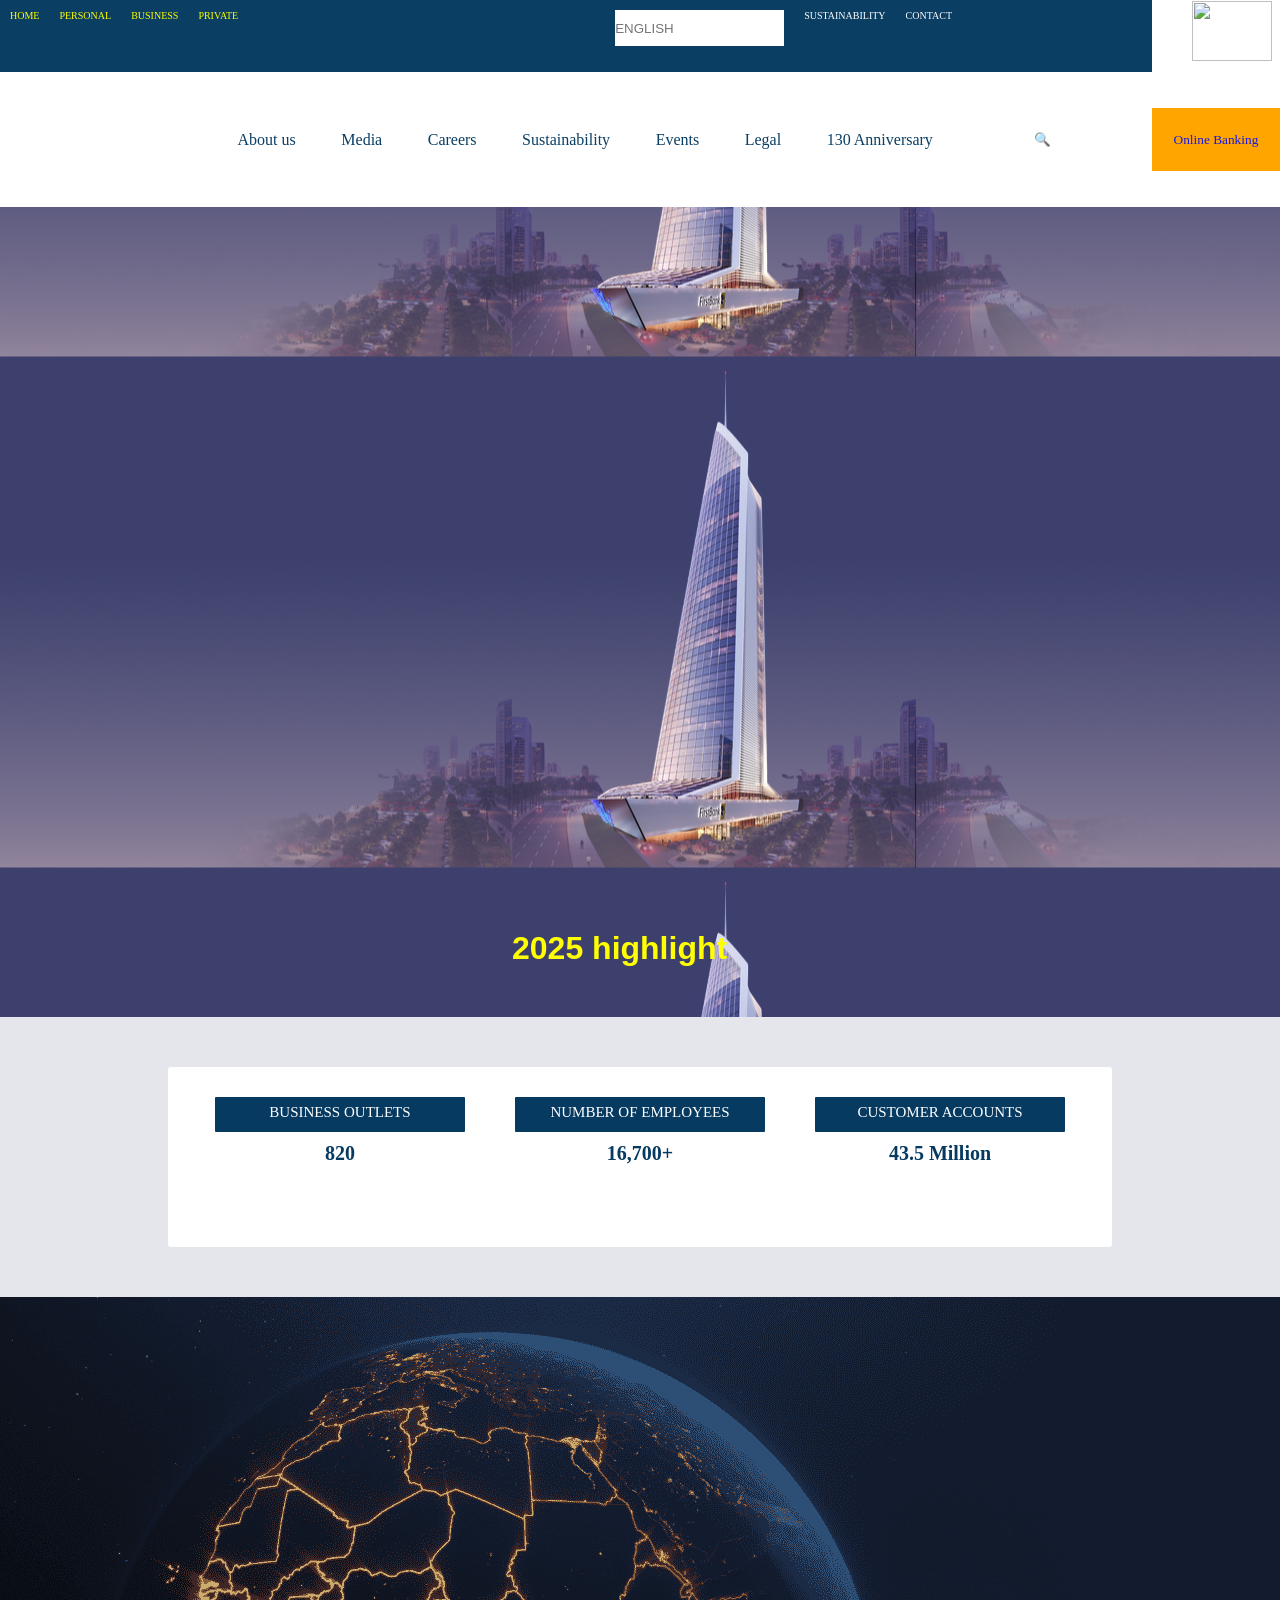
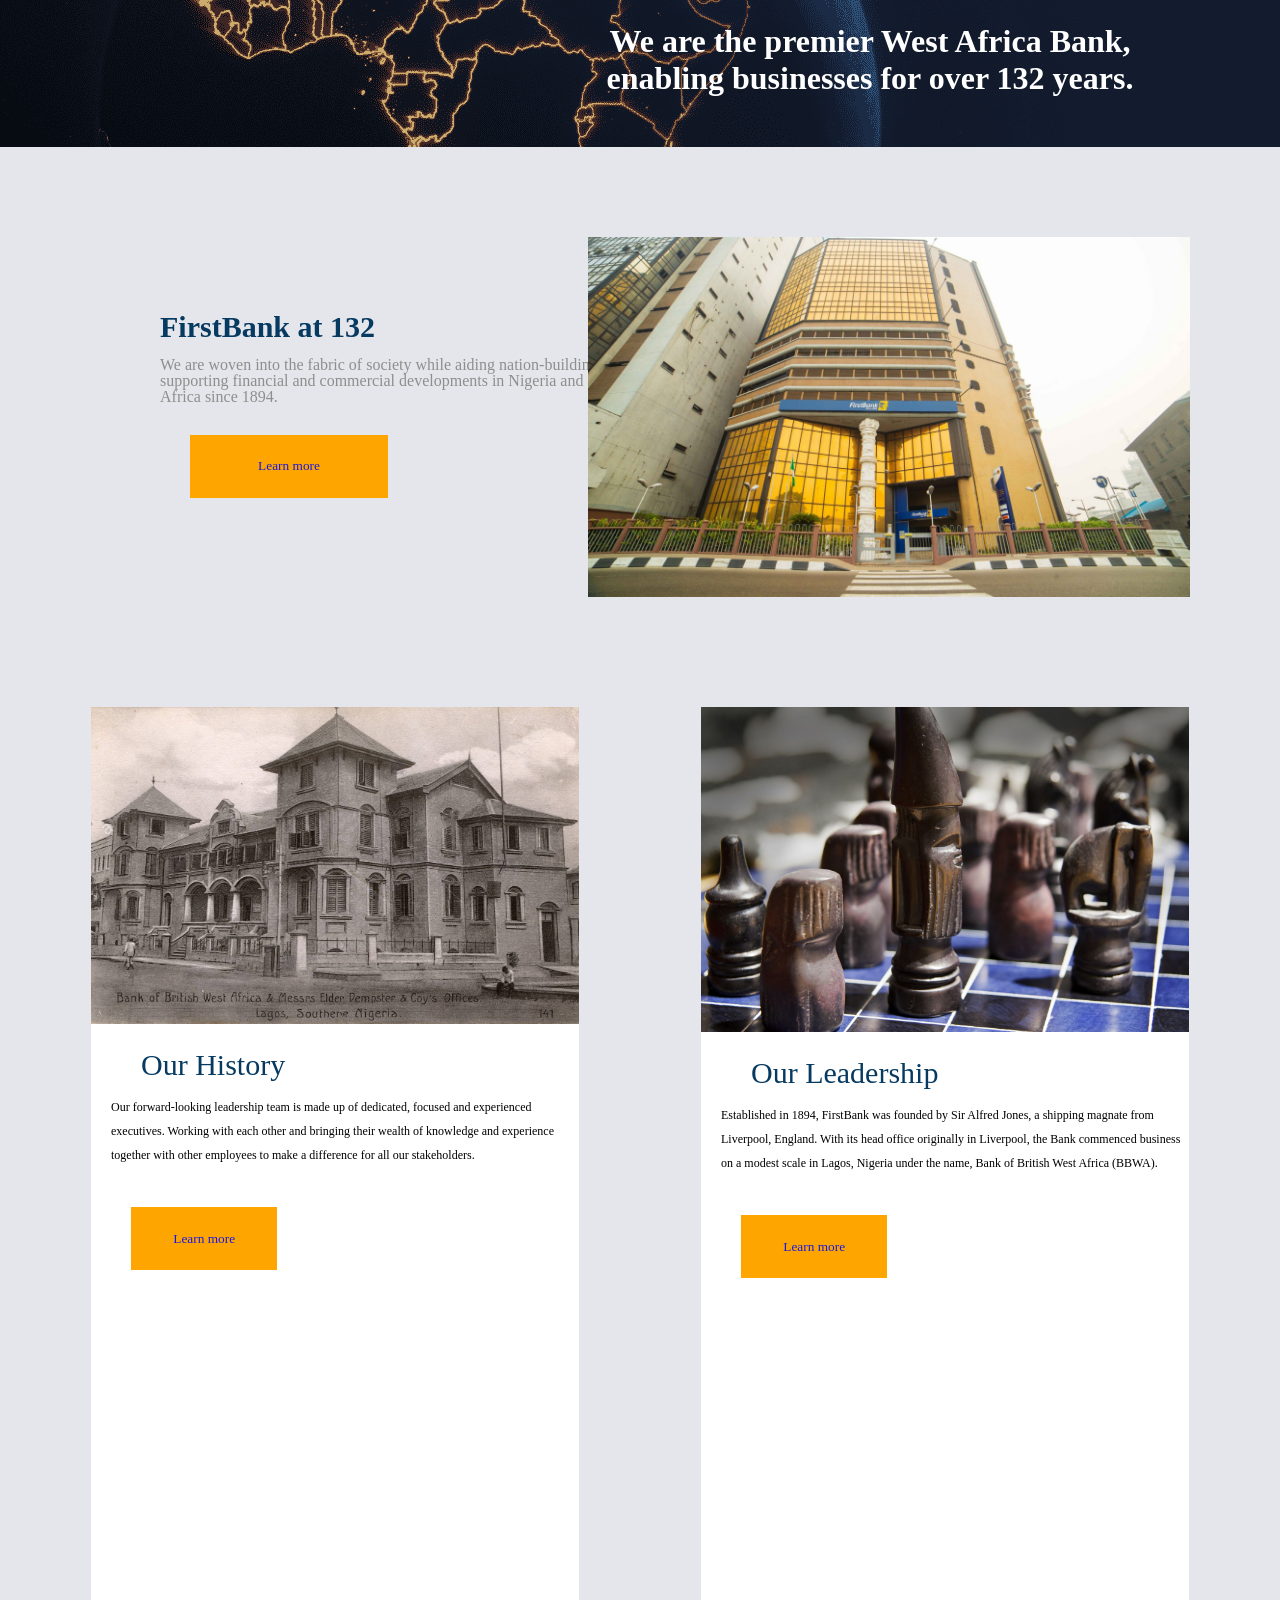
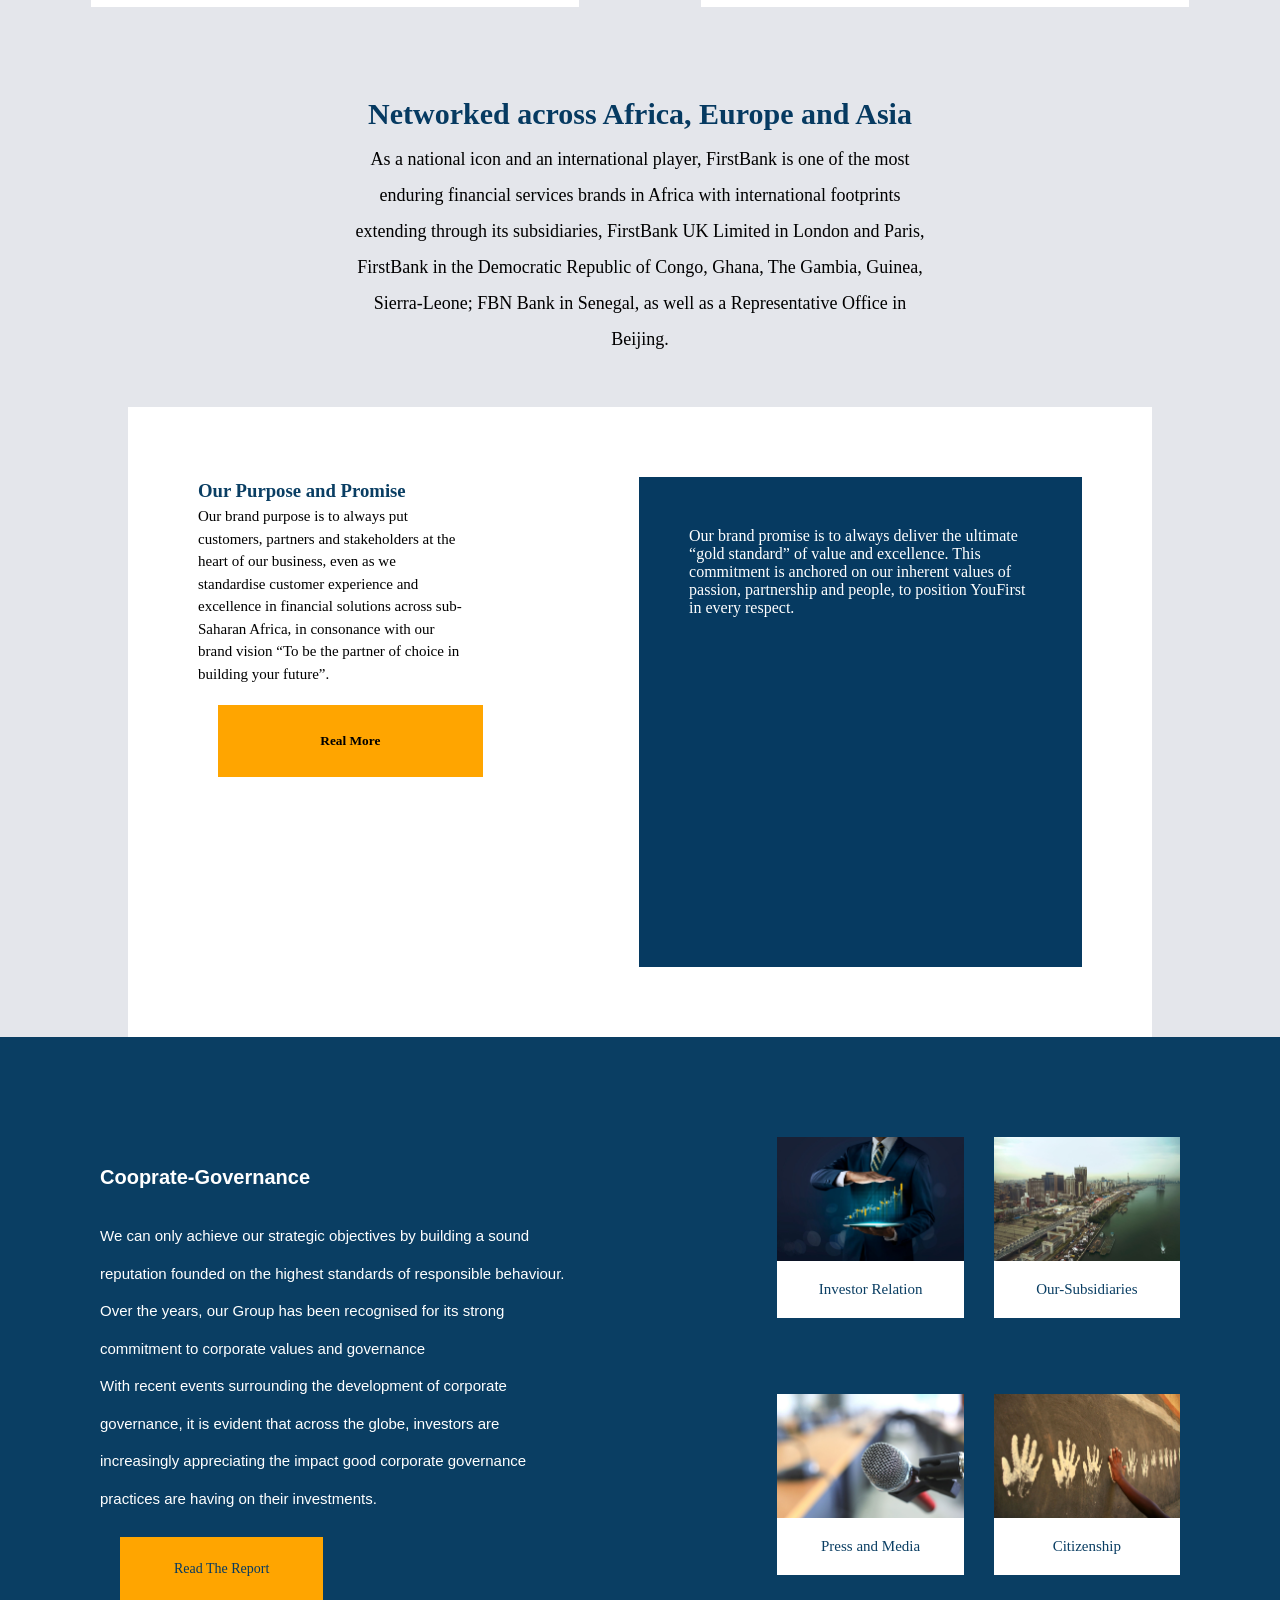
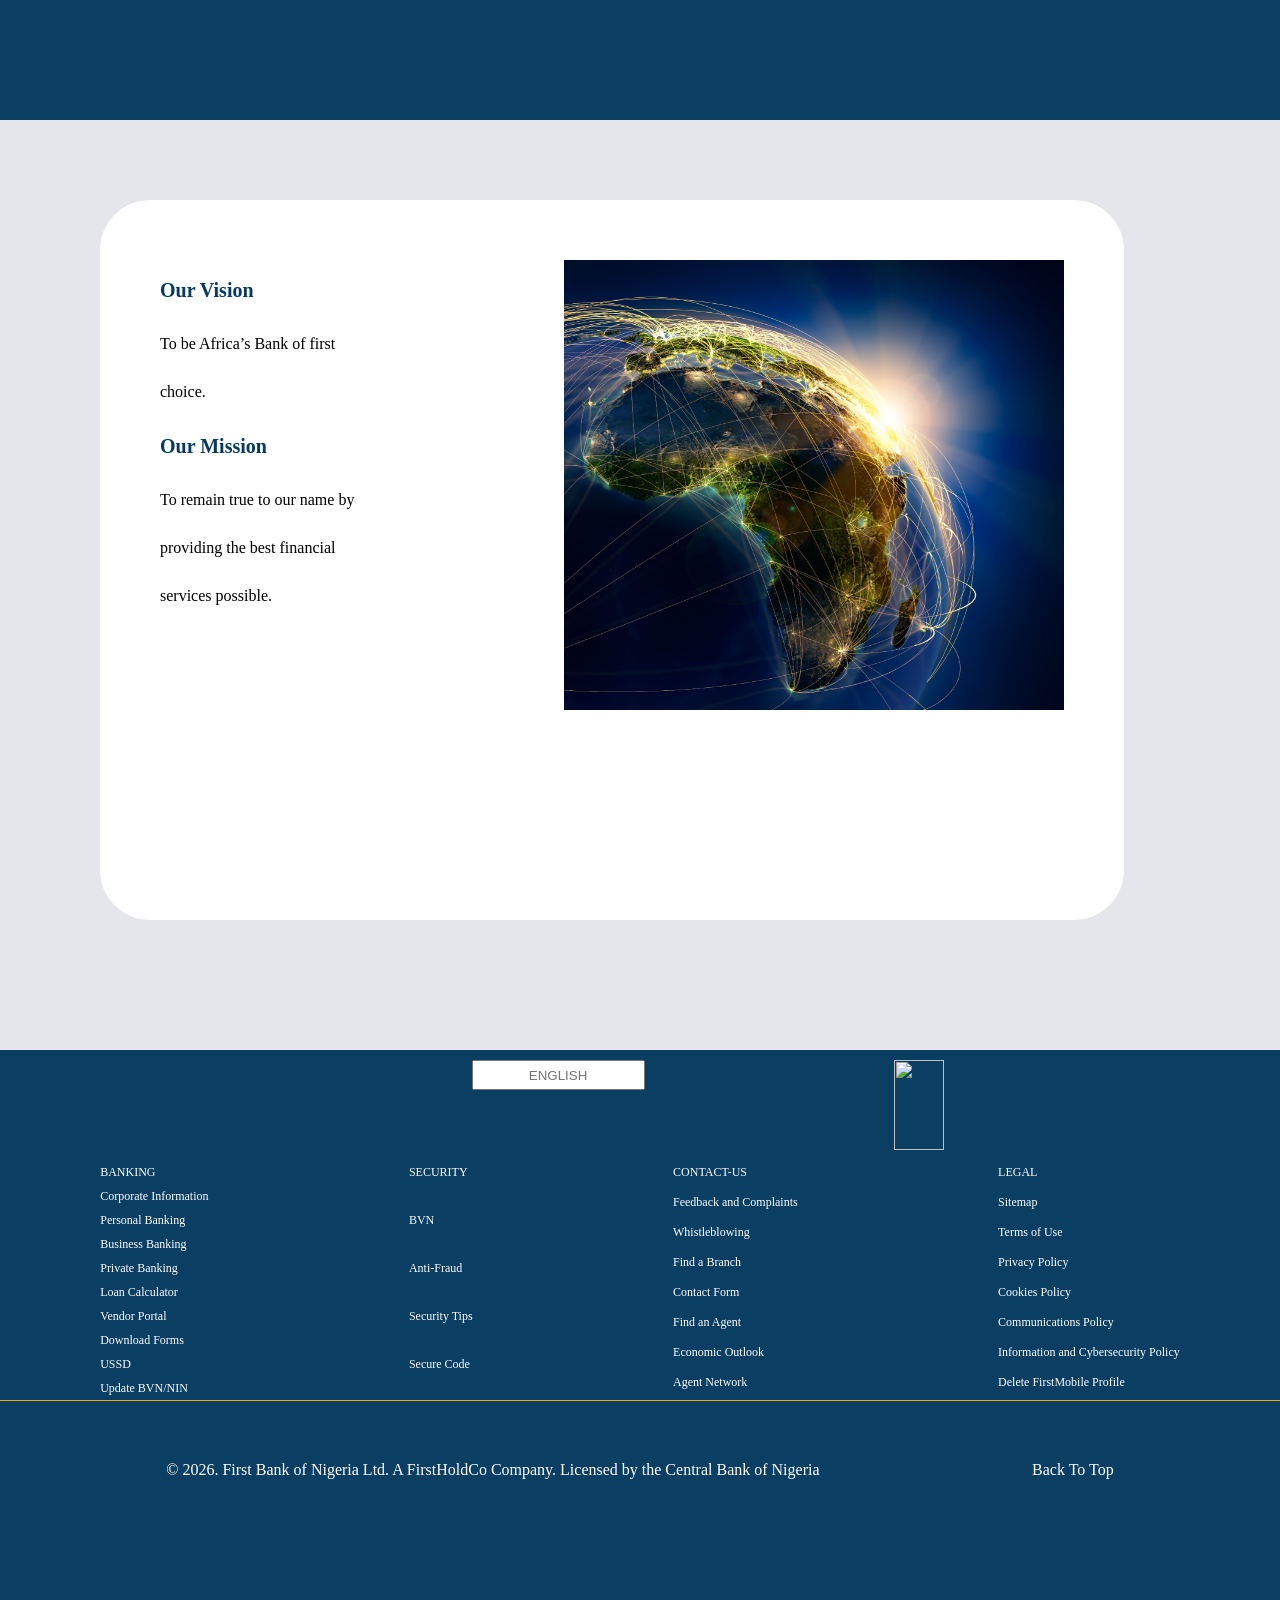
==== index.html @ f4127bd6 "initial commit" ====
<!DOCTYPE html>
<html lang="en">

<head>
    <meta charset="UTF-8">
    <meta name="viewport" content="width=device-width, initial-scale=1.0">
    <title>firstbank-1</title>
    <link rel="stylesheet" href="firstbank-1.css">
</head>

<body>
    <header class="header">
        <div class="container">
            <div class="container1">
                <div class="clickable">
                <a href="">HOME</a>
                <a href="firstbank-2.html">PERSONAL</a>
                <a href="">BUSINESS</a>
                <a href="">PRIVATE</a>
                </div>
                <div class="container2">
                    <input type="text" placeholder="ENGLISH" class="english">
                    <P>SUSTAINABILITY</P>
                    <P>CONTACT</P>
                     <div class="image-box"><img src="/FIRST-BANK-1/imgi_6_1f1f3-1f1ec.png" alt="" class="image"></div>
                </div>
            </div>
        </div>
        <nav class="nav">
        <div class="nav-container">
            <img src="/FIRST-BANK-1/fmb image.png" alt="" class="image2">
            <div class="drop">
                <p class="about">About us </p>
                <ul class="dropdown">
                    <p><a class="dropdown-item" href="#">Our story</a></p>
                    <p><a class="dropdown-item" href="#">Leadership</a></p>
                    <p><a class="dropdown-item" href="#">Our brand</a></p>
                    <p> <a class="dropdown-item" href="#">Brand-kit</a></p>
                    <p> <a class="dropdown-item" href="#">Our Business</a></p>
                    <p> <a class="dropdown-item" href="#">Investor relation </a></p>
                </ul>
            </div>
            <div class="drop"> 
                <p class="about">Media</p>
                <ul class="dropdown">
                    <p><a class="dropdown-item" href="#">Press release</a></p>
                    <p><a class="dropdown-item" href="#">Podcast</a></p>
                    <p><a class="dropdown-item" href="#">News and features</a></p>
                    <p> <a class="dropdown-item" href="#">Resources</a></p>
                    <p> <a class="dropdown-item" href="#">Award</a></p>
                    <p> <a class="dropdown-item" href="#">Publication</a></p>
                    <p> <a class="dropdown-item" href="#">Socaial </a></p>
                    <p> <a class="dropdown-item" href="#">Blog</a></p>
                    <p> <a class="dropdown-item" href="#">Switch magazine</a></p>
                </ul>
            </div>
            <div class="drop">
                <p class="about">Careers</p>
                <ul class="dropdown">
                    <p><a class="dropdown-item" href="#">Why first bank</a></p>
                    <p><a class="dropdown-item" href="#">EPIC-Our people</a></p>
                    <p><a class="dropdown-item" href="#">Job</a></p>
                </ul>
            </div>
            <div class="drop">
                <p class="about">Sustainability</p>
                <ul class="dropdown">
                    <p><a class="dropdown-item" href="#">Education health and welfare</a></p>
                    <p><a class="dropdown-item" href="#">Finacial Inclusion</a></p>
                    <p><a class="dropdown-item" href="#">Knowledge pledge</a></p>
                    <p> <a class="dropdown-item" href="#">Responsible landing & PrecurEment</a></p>
                    <p> <a class="dropdown-item" href="#">Award</a> CR&S Week</p>
                    <p> <a class="dropdown-item" href="#">Contact CR&S </a></p>
                    <p> <a class="dropdown-item" href="#">Communication policy </a></p>
                </ul>
            </div>

            <div class="drop">
                <p class="about">Events</p>
                <ul class="dropdown">
                    <p><a class="dropdown-item" href="#">Sponsorpship</a></p>
                    <p><a class="dropdown-item" href="#">Partnership/Collaboration</a></p>
                    <p><a class="dropdown-item" href="#">Events</a></p>
                </ul>
            </div>
            <div class="drop">
                <p class="about">Legal</p>
                <ul class="dropdown">
                    <p><a class="dropdown-item" href="#">Terms of use</a></p>
                    <p><a class="dropdown-item" href="#">Privacy policy</a></p>
                    <p><a class="dropdown-item" href="#">Cookies Policy</a></p>
                    <p> <a class="dropdown-item" href="#">Responsible landing & PrecurEment</a></p>
                    <p> <a class="dropdown-item" href="#">Third party code of conduct</a> CR&S Week</p>
                    <p> <a class="dropdown-item" href="#">More Policies</a></p>
                </ul>
            </div>
            <P>130 Anniversary</P>
            <button type="search" class="search">🔍</button>
            <button class="online-banking">Online Banking</button>

        </div>
    </nav>
    </header>
    
    <div class="yellow-container">
        <h1 class="yellow-text">2025 highlight</h1>
    </div>

    <div class="the-three-box">
 <div class="the-box">
         <div> 
        <p class="the-box-three-text">BUSINESS OUTLETS</p>
        <p class="the-three-num">820</p></div>

        <div>
            <p class="the-box-three-text">NUMBER OF EMPLOYEES</p>
            <p class="the-three-num">16,700+</p>
        </div>

        <div>
            <p class="the-box-three-text">CUSTOMER ACCOUNTS</p>
            <p class="the-three-num">43.5 Million</p>
        </div>
 </div>
    </div>

    <div class="long-text"><h1 class="the-long">
We are the premier West Africa Bank, enabling businesses for over 132 years.</h1></div>

<div class="the-bigger-con">
    <div class="the-back-fmb">
        <div class="headoffice-text">
            <h5 class="at-123">FirstBank at 132</h5>
            <p>We are woven into the fabric of society while aiding nation-building, 
             supporting financial and commercial developments in Nigeria and Africa since 1894.</p>
             <button type="button" class="head-lm">Learn more</button>
        </div>
        <div class="head-office-image">
            <img src="/FIRST-BANK-1/imgi_23_head-office.png" alt="" class="head-office">
        </div>
    </div>
</div>

<div class="history-con">
    <div class="history-one">
        <div><img src="/FIRST-BANK-1/imgi_36_FIRST.png" alt="" class="same"></div>
        <a href="" class="history-button">Our History</a>
        <p class="history-text">Our forward-looking leadership team is made up of dedicated,
             focused and experienced executives. Working with each other and bringing
             their wealth of knowledge and experience together with other
              employees to make a difference for all our stakeholders.</p>
              <button type="button" class="his-learn-more">Learn more</button>
    </div>
    <div class="history-one">
       <div> <img src="/FIRST-BANK-1/imgi_37_fbn-corporateinformation43.png" alt=""  class="same"></div>
        <a href="" class="history-button">Our Leadership</a>
        <p class="history-text">Established in 1894, FirstBank was founded by Sir Alfred Jones, 
            a shipping magnate from Liverpool, England. With its head office originally in Liverpool, 
            the Bank commenced business on a modest scale in Lagos, Nigeria 
            under the name, Bank of British West Africa (BBWA).</p>
            <button type="button" class="his-learn-more">Learn more</button>
    </div>
</div>

<div class="middle-text">
    <h2>Networked across Africa, Europe and Asia</h2>
    <P>As a national icon and an international player,
         FirstBank is one of the most enduring financial services brands in
          Africa with international footprints extending through its subsidiaries, 
          FirstBank UK Limited in London and Paris, FirstBank in the Democratic Republic of Congo, Ghana, 
        The Gambia, Guinea, Sierra-Leone; FBN Bank in Senegal, as well as a Representative Office in Beijing.</P>
</div>


<div class="two-phase">
    <div class="phase-1">
        <h3>Our Purpose and Promise</h3>
        <p>Our brand purpose is to always put customers, partners and stakeholders at the heart of our business,
             even as we standardise customer experience and excellence in financial solutions across sub-Saharan Africa, 
            in consonance with our brand vision “To be the partner of choice in building your future”.</p>
            <button type="button">Real More</button>
    </div>
    <div class="phase-2">
        <p>Our brand promise is to always deliver the ultimate “gold standard” of value and excellence. 
            This commitment is anchored on our inherent values of passion, 
            partnership and people, to position YouFirst in every respect.</p>
    </div>
</div>



<div class="text-image">
  <div class="text-paragraph">
      <h4>Cooprate-Governance</h4>
    <p>We can only achieve our strategic objectives by building a sound reputation founded on the highest 
        standards of responsible behaviour. Over the years, 
        our Group has been recognised for its strong commitment to corporate values and governance</p>
        <p>With recent events surrounding the development of corporate governance, it is evident that across the globe, 
            investors are increasingly appreciating the impact good corporate governance
             practices are having on their investments.</p>
               <button type="button" class="report">Read The Report</button>
  </div>
              <div class="card-grid">
   <div class="card"><img src="/FIRST-BANK-1/imgi_38_fbn-holdings-33.png" alt="">
        <div class="card-label"><p>Investor Relation</p></div>
    </div>
     <div  class="card"><img src="/FIRST-BANK-1/imgi_40_fbn-corporateinformation15.jpg" alt="">
        <div class="card-label"> <p>Our-Subsidiaries</p></div>
</div>
 <div class="card"><img src="/FIRST-BANK-1/imgi_39_fbn-holdings-37.png" alt="">
        <div class="card-label"><p>Press and Media</p></div>


    </div> <div class="card"><img src="/FIRST-BANK-1/imgi_41_fbn-holdings-14.png" alt="">
        <div class="card-label"><p>Citizenship</p></div>
    </div>
  </div>
</div>


<div class="last-con">

<div class="sister-con">
    <div class="last-text">
    <h6>Our Vision</h6>
    <p>To be Africa’s Bank of first choice.</p>
    <h5>Our Mission</h5>
    <p>To remain true to our name by providing the best financial services possible.</p>
</div>
<div class="last-image-con"><img src="/FIRST-BANK-1/imgi_9_fbn-corporateinformation25.png" alt="" class="image-last"></div>
</div>
</div>
<footer>
        <div class="the-image-footer">
<img src="/FIRST-BANK-1/imgi_8_First-Bank-Logo_Symbol.png" alt="" class="first-logo">            
            <input type="text" placeholder="ENGLISH" class="last-place-hoolder">
            <img src="/FIRST-BANK-1/sss-ade.png" alt="" class="ss-ade">
</div>

<div class="four-box">
    <div class="box-one-1">
    <p>BANKING</p>
    <a href="">Corporate Information</a>
    <a href="">Personal Banking</a>
    <a href="">Business Banking</a>
    <a href="">Private Banking</a>
    <a href="">Loan Calculator</a>
    <a href="">Vendor Portal</a>
    <a href="">Download Forms</a>
    <a href="">USSD</a>
    <a href="">Update BVN/NIN</a>
</div>
<div class="box-one-1">
<p>SECURITY</p>
<a href="">BVN</a>
<a href="">Anti-Fraud</a>
<a href="">Security Tips</a>
<a href="">Secure Code</a>
</div>

<div class="box-one-1">
    <p>CONTACT-US</p>
    <a href="">Feedback and Complaints</a>
    <a href="">Whistleblowing</a>
    <a href="">Find a Branch</a>
    <a href="">Contact Form</a>
    <a href="">Find an Agent</a>
    <a href="">Economic Outlook</a>
    <a href="">Agent Network</a>
</div>
<div class="box-one-1">
    <p>LEGAL</p>
    <a href="">Sitemap</a>
    <a href="">Terms of Use</a>
    <a href="">Privacy Policy</a>
    <a href="">Cookies Policy</a>
    <a href="">Communications Policy</a>
    <a href="">Information and Cybersecurity Policy</a>
    <a href="">Delete FirstMobile Profile</a>
</div>
</div>    
<div class="cbn-of-">
    <p>© 2026. First Bank of Nigeria Ltd. A FirstHoldCo Company. Licensed by the Central Bank of Nigeria</p>
  <a href="" class="backtotop">Back To Top</a>
</div>
</footer>
</body> 
</html>
---- firstbank-1.css ----
*{
    padding: 0;
    box-sizing: border-box;
    margin: 0;

}
.header{
    background-color: white;
    position: sticky;
    z-index: 500;
    top: 0px;
 
}
body{
    background-color: #e4e6eb;
}
.container{
 background-color: #0a3e63;
    width: 90%;
    height: 8vh;
     position: relative;

}
.container1{
    padding: 10px;
    display: flex;
    gap: 20px;
    color: white;
    text-align: center;   font-size: 10px;
    font-family: Cambria, Cochin, Georgia, Times, 'Times New Roman', serif;
}
.container2{
    position: absolute;
    display: flex;
    right: 100px;
    justify-content: end;
    gap: 20px;
    font-size: 10px;
    font-family: Cambria, Cochin, Georgia, Times, 'Times New Roman', serif;
}
.image{
    width: 80px;
    height: 60px;
}
.english{
    height: 4vh;
    border: none;
    color: #0a3e63;
}
/* .home:hover{
    border: 2px solid white;
    background-color: red;
    width: 10px;
    height: 50px;
    cursor: pointer;
} */
.image2{
    width: 15%;
}
.nav{
    position: sticky;
    z-index: 400;
    top: 0px;
}
.nav-container{
    background-color: white;
    display: flex;
     height: 15vh;
    justify-content: space-between;
    align-items: center;
    text-align: center;
    color: #0a3e63;}
.about {
  display: flex;
  list-style: none;
}

.drop {
  position: relative;
  cursor: pointer;
}

.drop:hover .dropdown{
  visibility: visible;
}

.dropdown {
  width: 200px;
  height: auto;
  position: absolute;
  background-color: white;
  text-align: center;
  line-height: 2;
  padding: 15px 0 20px 0;
  border-top: 1px solid orange;
  top: 50px;
  visibility: hidden;
  cursor: pointer;
   border: none;
font-family: Cambria, Cochin, Georgia, Times, 'Times New Roman', serif;
}
.dropdown-item{
    text-decoration: none;
}
.online-banking{
    background-color: orange;
    width: 10%;
    height: 7vh;
    color: rgb(24, 24, 228);
    border: none;
    font-family: Cambria, Cochin, Georgia, Times, 'Times New Roman', serif;
}
.online-banking:hover{
    background-color: #141e2e;
    color: orange;

}
.search{
    width: 10%;
    background: none;
    border: none;
}
.yellow-container{
 background: url(/FIRST-BANK-1/imgi_34_Ground-breaking.png);
 width: 100%;
 height: 90vh;
 background-position: center;
 position: relative;
}
.yellow-text{
  color: yellow;
  position: absolute;
  bottom: 50px;
  left: 40%;
  text-align: center;
  font-weight: bolder;
  font-family: Arial, Helvetica, sans-serif;

}
.image-box{
    position: relative;
    left: 220px;
    bottom: 9px;

}
.the-three-box{
    width: 100%;
    padding: 50px;
}
.the-box{
 display: flex;
justify-content: center;
gap: 50px;
margin: auto;
background-color: white;
width: 80%;
height: 20vh;
text-align: center;
padding: 30px;
border-radius: 3px;
}
.the-box-three-text{
    background-color: #063a61;
    width: 250px;
    height: 35px;
    font-size: 15px;
    font-family: Cambria, Cochin, Georgia, Times, 'Times New Roman', serif;
    text-align: center;
    padding: 7px;
    border-radius: 1px;
    color: white;
    border: none;

}
.the-three-num{
    padding: 10px;
    color: #063a61;
    font-size: 20px;
    font-weight: bolder;
}
.long-text{
    background: url(/FIRST-BANK-1/imgi_28_Who_we-are.png);
    width: 100%;
    height: 50vh;
    position: relative;
}
.the-long{
position: absolute;
color: white;
width: 50%;
text-align: center;
bottom: 50px;
left: 550px;
}
.the-bigger-con{
    width: 100%;
    padding: 40px;
}
.head-office{
    width: 100%;
    height: 40vh;
    background: none;
}
.the-back-fmb{
    height: 50vh;
    display: flex;
    position: relative;
    margin: auto;
    justify-content: space-around;
    gap: 50px;
}
.headoffice-text{
    margin: auto;
    padding-left: 30px;
    line-height: 2;
}

.head-office-image{
    display: flex;
    justify-content: flex-end;
    position: absolute;
    bottom: 40px;
    right: 50px;
    background-color: transparent;
}
.at-123{
    color: #063a61;
    font-size: 30px;
    font-family: Georgia, 'Times New Roman', Times, serif;
}
.headoffice-text p{
    color: rgb(143, 142, 142);
    line-height: 1;
    width: 45%;
}
.headoffice-text button{
    background-color: orange;
    width: 20%;
    margin: 30px;
    height: 7vh;
    color: rgb(24, 24, 228);
    border: none;
    font-family: Cambria, Cochin, Georgia, Times, 'Times New Roman', serif;
}
.head-lm:hover{
     background-color: #141e2e;
    color: orange;
}
.same{
    width: 100%;
    
}
.history-con{
    display: flex;
    margin: auto;
    justify-content: space-around;
    padding: 30px;
}
.history-button{
    text-decoration: none;
}
.history-one{
    background-color: white;
    height: 100vh;
    width: 40%;
    line-height: 2;
}
.history-text{
 padding-left: 20px;
 font-size: 12px;
 font-family: Georgia, 'Times New Roman', Times, serif;
}
.history-button{
    font-size: 30px;
    font-family: Cambria, Cochin, Georgia, Times, 'Times New Roman', serif;
    color: #063a61;
    text-align: center;
    padding-left: 50px;
}
.his-learn-more:hover{
    background-color: #141e2e;
    color: orange;
}
.his-learn-more{
    background-color: orange;
    width: 30%;
    height: 7vh;
    color: rgb(24, 24, 228);
    border: none;
    font-family: Cambria, Cochin, Georgia, Times, 'Times New Roman', serif;
    margin: 40px;
}
.middle-text{
    text-align: center;
    padding: 50px;
}
.middle-text h2{
    color: #063a61;
    font-weight: bolder;
    font-size: 30px;
    padding: 10px;
}
.middle-text p{
    width: 50%;
    font-size: 18px;
    font-family: Cambria, Cochin, Georgia, Times, 'Times New Roman', serif;
    margin: auto;
    line-height: 2;
}
.two-phase{
    padding: 70px;
    display: flex;
    margin: auto;
    background-color: white;
     height: 70vh;
    width: 80%;
}
.phase-1{
    line-height: 1.5;
}
.phase-1 h3{
 color: #0a3e63;
 font-family: Cambria, Cochin, Georgia, Times, 'Times New Roman', serif;
}
.phase-1 p{
 font-size: 15px;
 width: 60%;
}
.phase-1 button{
    background-color: orange;
    width: 60%;
    height: 8vh;
    margin: 20px;
    border: none;
    font-weight: bold;
    font-family: Cambria, Cochin, Georgia, Times, 'Times New Roman', serif;
}
.phase-2{
padding: 50px;
background-color: #063a61;
color: white;
}
.text-image{
    display: flex;
    margin: 0 auto;
    padding: 100px;
    background-color: #0a3e63;
}
.card img{
    width: 100%;
    height: auto;
    display: block;
    
}

.card-label{
     background-color: white;
     padding: 20px;
     text-align: center;
     font-family: Cambria, Cochin, Georgia, Times, 'Times New Roman', serif;
     color: #0a3e63;
     width: 100%;
     font-size: 15px;
}
.card{
    overflow: hidden;

}
.card-grid{
    display: grid;
    grid-template-columns: repeat(2, 1fr);
    gap: 30px;
    width: 90%;
}
.text-paragraph{
    line-height: 4;
    color: white;
}
.text-paragraph h4{
    font-size: 20px;
    font-weight: 800;
    font-family: 'Trebuchet MS', 'Lucida Sans Unicode', 'Lucida Grande', 'Lucida Sans', Arial, sans-serif;
}
.text-paragraph p{
    line-height: 2.5;
    font-size: 15px;
    font-family: Arial, Helvetica, sans-serif;
    width: 70%;
}
.report{
    background-color: orange;
    width: 30%;
    margin: 20px;
    height: 7vh;
    font-size: 14px;
    color: #063a61;
    border: none;
    font-family: Cambria, Cochin, Georgia, Times, 'Times New Roman', serif;

}
.report:hover{
     background-color: white;
    color: #063a61;
}

.image-last{
    width: 500px;
    height: 50vh;
}
.last-con{
     background-color: white;
     border-radius: 50px;
     width: 80%;
     margin-top: 80px;
     margin-left: 100px;
     height: 80vh;
}
.sister-con{
  display: flex;
justify-content: center;
padding: 60px;
line-height: 3;
}
.last-image-con{
    padding-left: 180px;
}
.last-text h6{
    font-size: 20px;
    font-family: Cambria, Cochin, Georgia, Times, 'Times New Roman', serif;
    color: #063a61;

}
.last-text h5{
    font-size: 20px;
    font-family: Cambria, Cochin, Georgia, Times, 'Times New Roman', serif;
    color: #063a61;
}
footer{
    background-color: #0a3e63;
    width: 100%;
    height: 75vh;
    margin-top: 130px;
}
.first-logo{
    width: 7%;
}
.four-box{
    display: flex;
    justify-content: space-around;
}
.box-one-1{
display: grid;
line-height:2;
}
.box-one-1 a{
color: white;
text-decoration: none;
font-family: Georgia, 'Times New Roman', Times, serif;
font-size: 12px;
}
.cbn-of-{
    display: flex;
    justify-content: space-around;
    color: white;
    padding: 60px;
    border-top: 1px solid orange;
}
.box-one-1 p{
font-family: Cambria, Cochin, Georgia, Times, 'Times New Roman', serif;
color: white;
font-size: 12px;
}

.the-image-footer{
    padding: 10px;
    display: flex;
    justify-content: space-around;
    
}
.cbn-of- a{
    color: white;
    text-decoration: none;
}
.backtotop{
    text-align: end;
}
.last-place-hoolder{
    height: 30px;
    text-align: center;
    color: #063a61;
}
.ss-ade{
    width: 20%;
    height: 10vh;
}
.clickable a{
    text-decoration: none;
    color: yellow;
    
    
}   
.clickable{
    display: flex;
    gap: 20px;
}
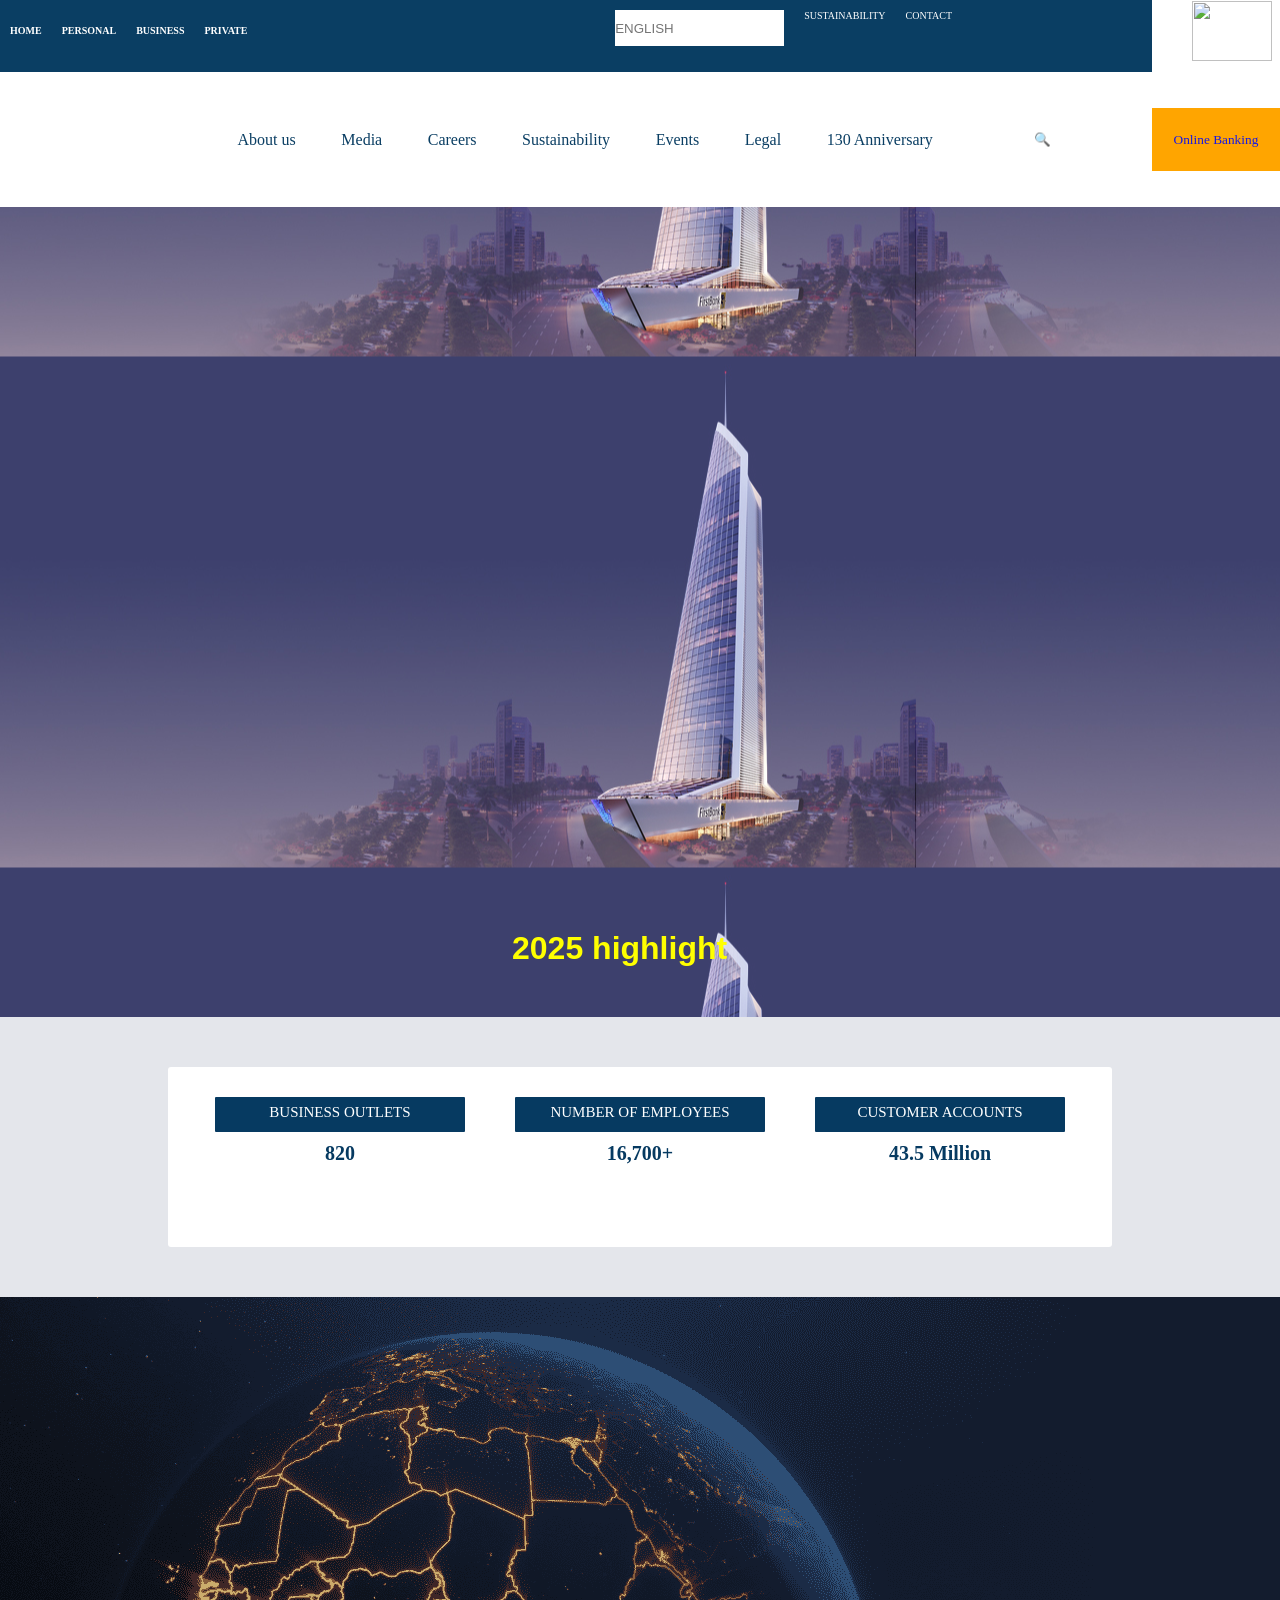
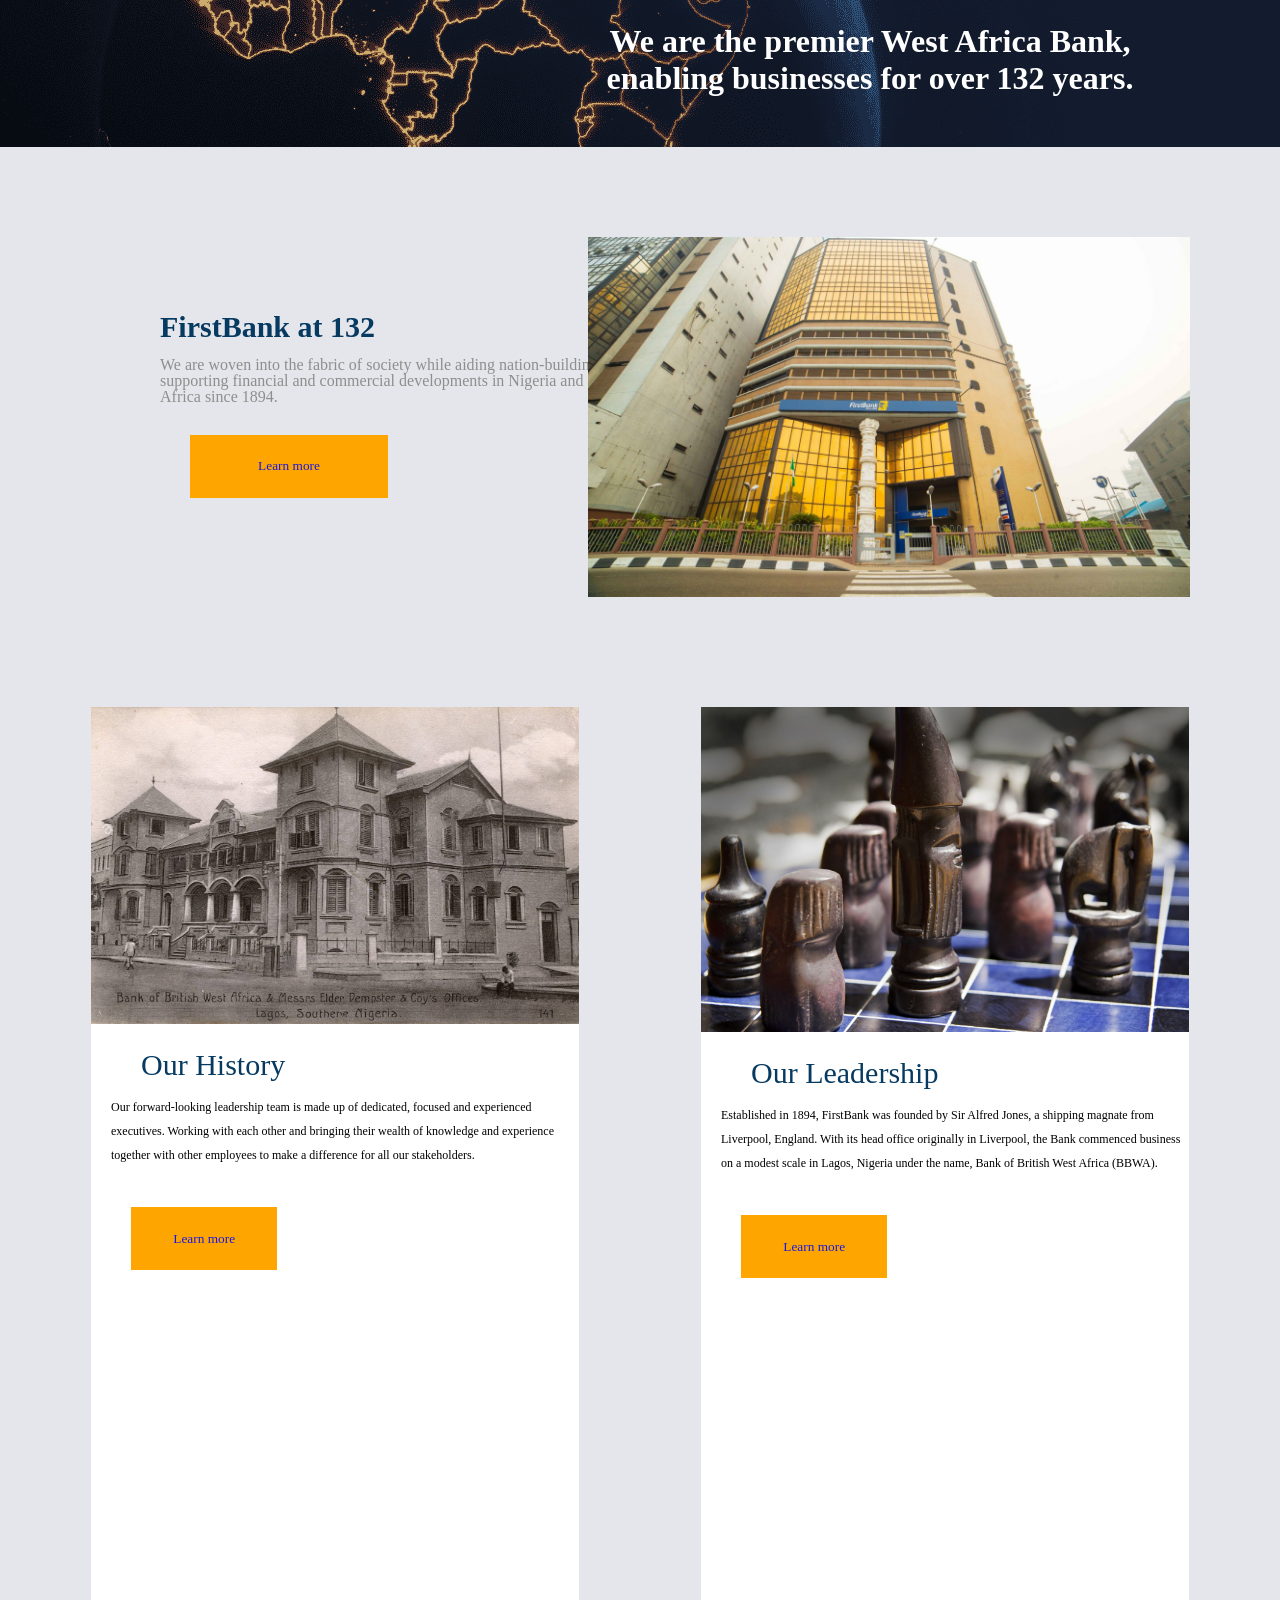
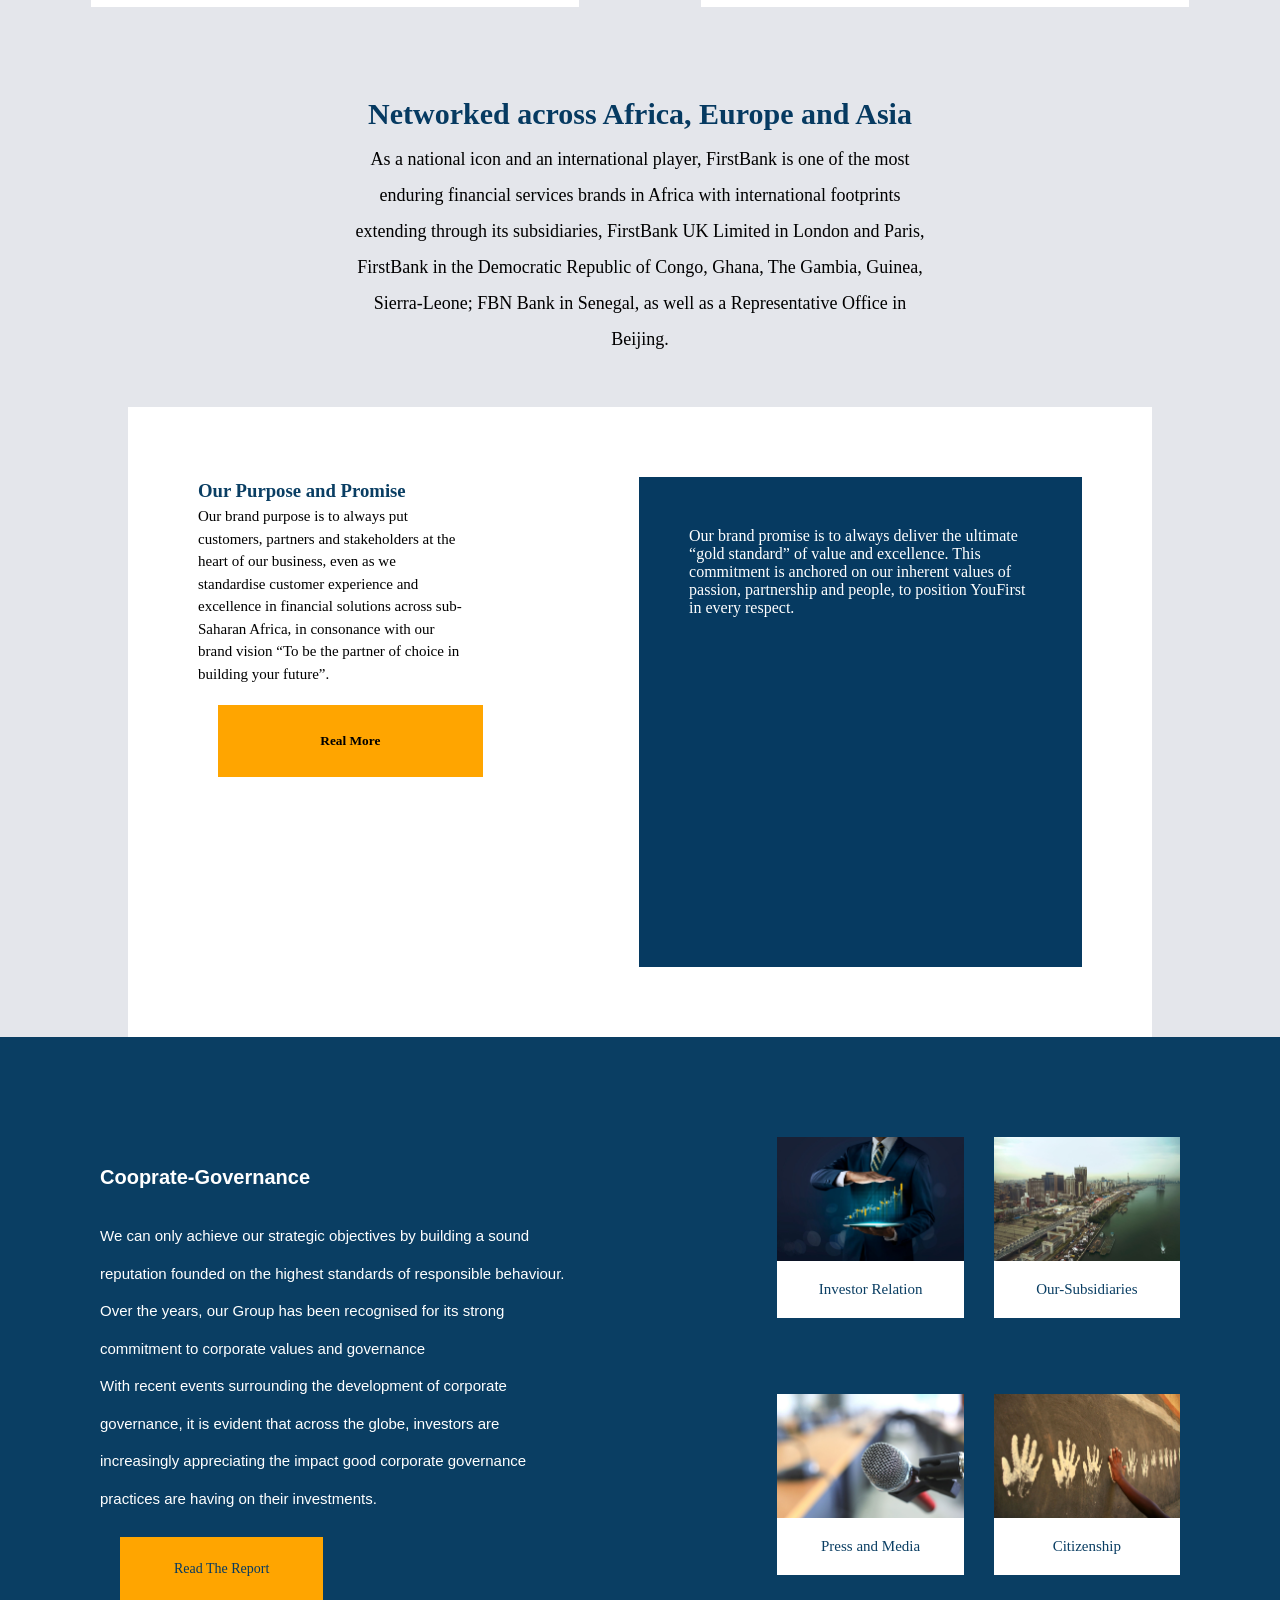
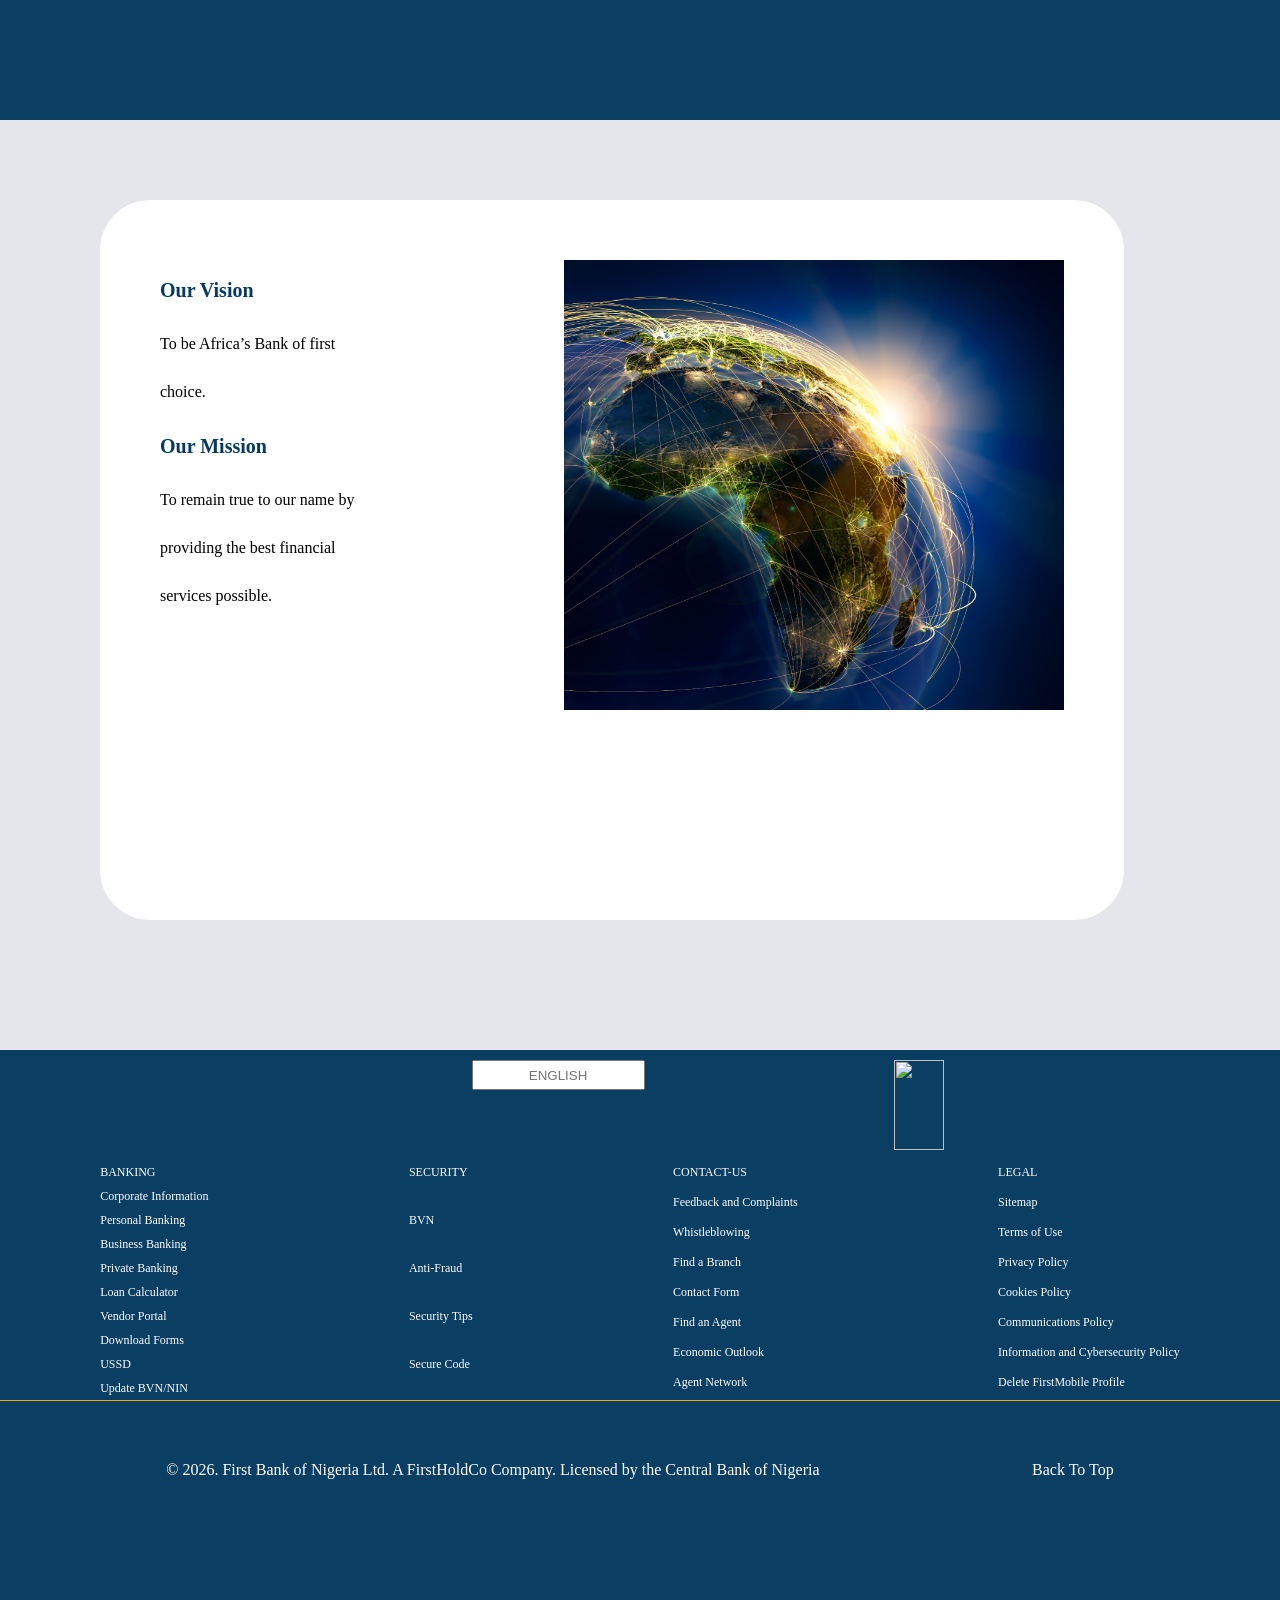
==== commit ede3de41: "fixed picture" ====
--- a/index.html
+++ b/index.html
@@ -22,13 +22,13 @@
                     <input type="text" placeholder="ENGLISH" class="english">
                     <P>SUSTAINABILITY</P>
                     <P>CONTACT</P>
-                     <div class="image-box"><img src="/FIRST-BANK-1/imgi_6_1f1f3-1f1ec.png" alt="" class="image"></div>
+                     <div class="image-box"><img src="FIRST-BANK-1/imgi_6_1f1f3-1f1ec.png" alt="" class="image"></div>
                 </div>
             </div>
         </div>
         <nav class="nav">
         <div class="nav-container">
-            <img src="/FIRST-BANK-1/fmb image.png" alt="" class="image2">
+            <img src="FIRST-BANK-1/fmb image.png" alt="" class="image2">
             <div class="drop">
                 <p class="about">About us </p>
                 <ul class="dropdown">
@@ -136,14 +136,14 @@
              <button type="button" class="head-lm">Learn more</button>
         </div>
         <div class="head-office-image">
-            <img src="/FIRST-BANK-1/imgi_23_head-office.png" alt="" class="head-office">
+            <img src="FIRST-BANK-1/imgi_23_head-office.png" alt="" class="head-office">
         </div>
     </div>
 </div>
 
 <div class="history-con">
     <div class="history-one">
-        <div><img src="/FIRST-BANK-1/imgi_36_FIRST.png" alt="" class="same"></div>
+        <div><img src="FIRST-BANK-1/imgi_36_FIRST.png" alt="" class="same"></div>
         <a href="" class="history-button">Our History</a>
         <p class="history-text">Our forward-looking leadership team is made up of dedicated,
              focused and experienced executives. Working with each other and bringing
@@ -152,7 +152,7 @@
               <button type="button" class="his-learn-more">Learn more</button>
     </div>
     <div class="history-one">
-       <div> <img src="/FIRST-BANK-1/imgi_37_fbn-corporateinformation43.png" alt=""  class="same"></div>
+       <div> <img src="FIRST-BANK-1/imgi_37_fbn-corporateinformation43.png" alt=""  class="same"></div>
         <a href="" class="history-button">Our Leadership</a>
         <p class="history-text">Established in 1894, FirstBank was founded by Sir Alfred Jones, 
             a shipping magnate from Liverpool, England. With its head office originally in Liverpool, 
@@ -201,17 +201,17 @@
                <button type="button" class="report">Read The Report</button>
   </div>
               <div class="card-grid">
-   <div class="card"><img src="/FIRST-BANK-1/imgi_38_fbn-holdings-33.png" alt="">
+   <div class="card"><img src="FIRST-BANK-1/imgi_38_fbn-holdings-33.png" alt="">
         <div class="card-label"><p>Investor Relation</p></div>
     </div>
-     <div  class="card"><img src="/FIRST-BANK-1/imgi_40_fbn-corporateinformation15.jpg" alt="">
+     <div  class="card"><img src="FIRST-BANK-1/imgi_40_fbn-corporateinformation15.jpg" alt="">
         <div class="card-label"> <p>Our-Subsidiaries</p></div>
 </div>
- <div class="card"><img src="/FIRST-BANK-1/imgi_39_fbn-holdings-37.png" alt="">
+ <div class="card"><img src="FIRST-BANK-1/imgi_39_fbn-holdings-37.png" alt="">
         <div class="card-label"><p>Press and Media</p></div>
 
 
-    </div> <div class="card"><img src="/FIRST-BANK-1/imgi_41_fbn-holdings-14.png" alt="">
+    </div> <div class="card"><img src="FIRST-BANK-1/imgi_41_fbn-holdings-14.png" alt="">
         <div class="card-label"><p>Citizenship</p></div>
     </div>
   </div>
@@ -227,14 +227,14 @@
     <h5>Our Mission</h5>
     <p>To remain true to our name by providing the best financial services possible.</p>
 </div>
-<div class="last-image-con"><img src="/FIRST-BANK-1/imgi_9_fbn-corporateinformation25.png" alt="" class="image-last"></div>
+<div class="last-image-con"><img src="FIRST-BANK-1/imgi_9_fbn-corporateinformation25.png" alt="" class="image-last"></div>
 </div>
 </div>
 <footer>
         <div class="the-image-footer">
-<img src="/FIRST-BANK-1/imgi_8_First-Bank-Logo_Symbol.png" alt="" class="first-logo">            
+<img src="FIRST-BANK-1/imgi_8_First-Bank-Logo_Symbol.png" alt="" class="first-logo">            
             <input type="text" placeholder="ENGLISH" class="last-place-hoolder">
-            <img src="/FIRST-BANK-1/sss-ade.png" alt="" class="ss-ade">
+            <img src="FIRST-BANK-1/sss-ade.png" alt="" class="ss-ade">
 </div>
 
 <div class="four-box">
--- a/firstbank-1.css
+++ b/firstbank-1.css
@@ -495,7 +495,12 @@
 }
 .clickable a{
     text-decoration: none;
-    color: yellow;
+    color: white;
+    padding-top: 15px;
+    font-weight: bolder;
+    font-family: Cambria, Cochin, Georgia, Times, 'Times New Roman', serif;
+    font-size: 10px;
+    
     
     
 }   
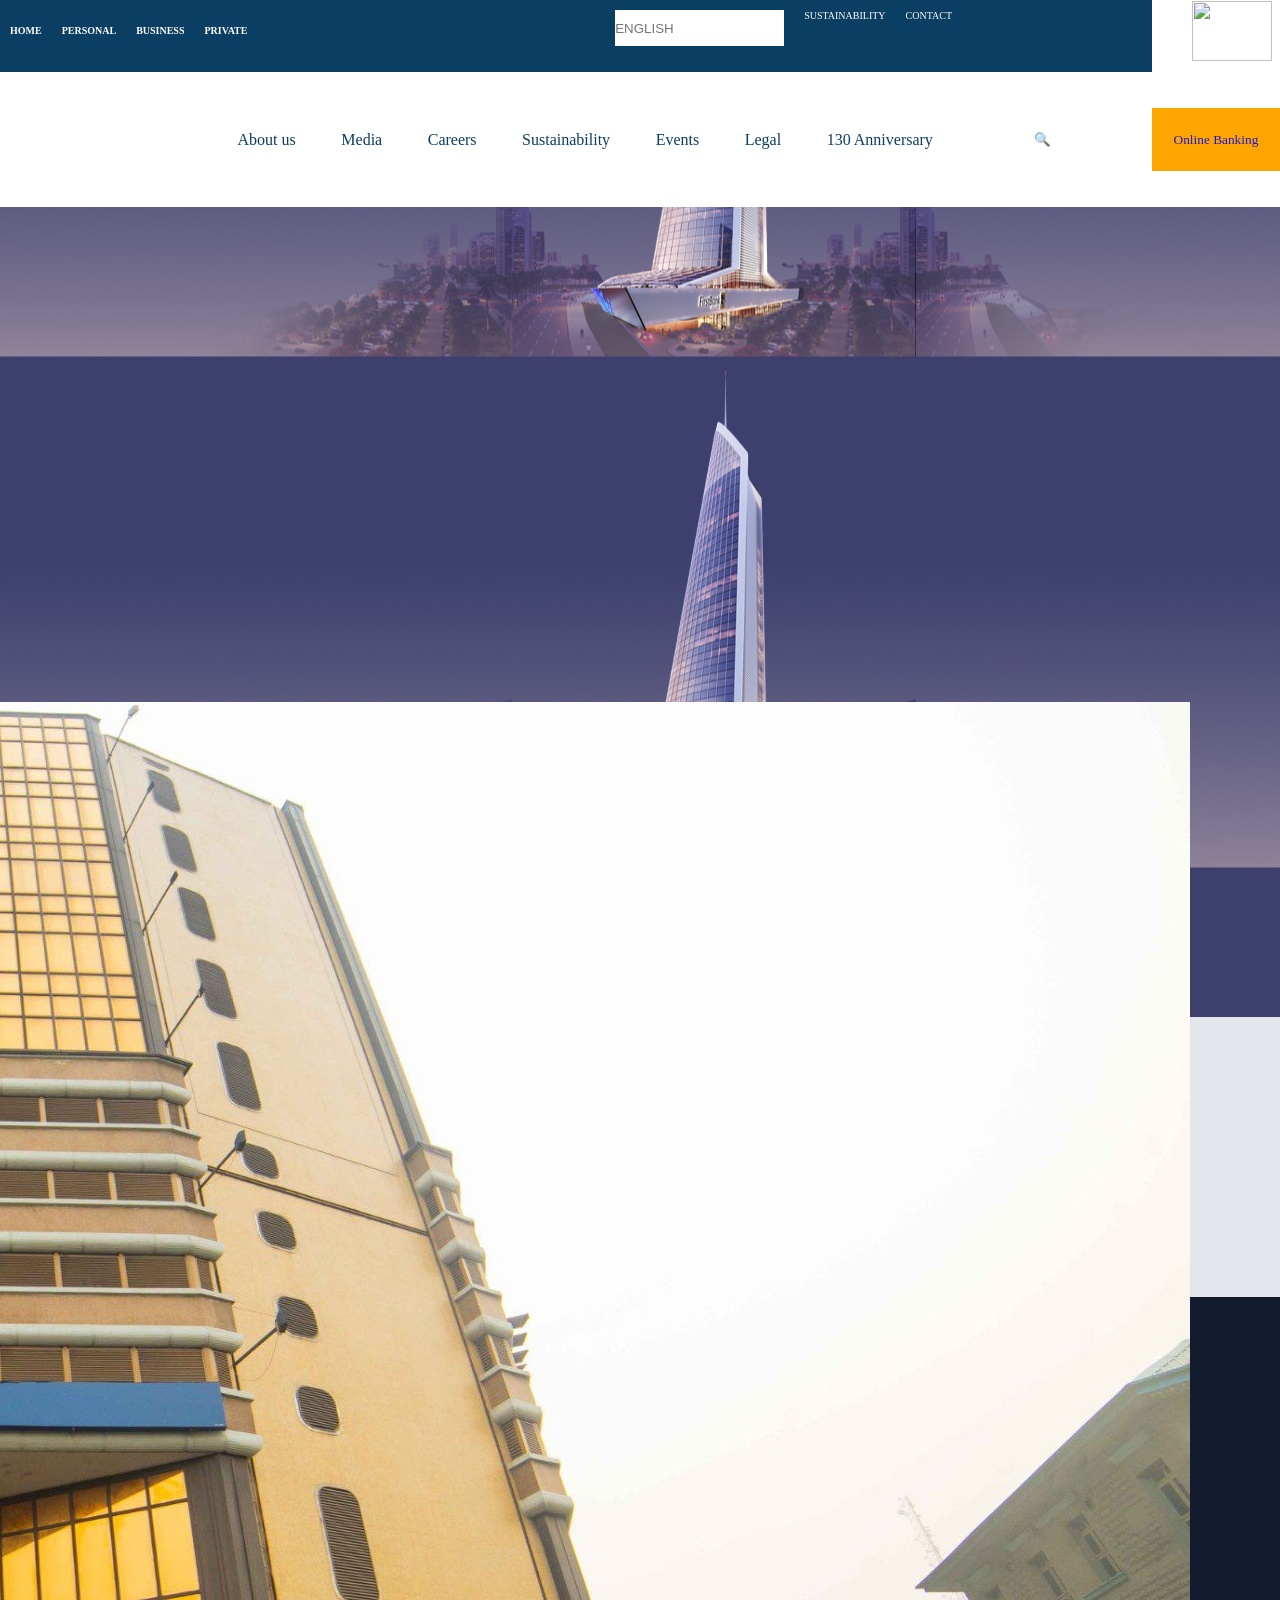
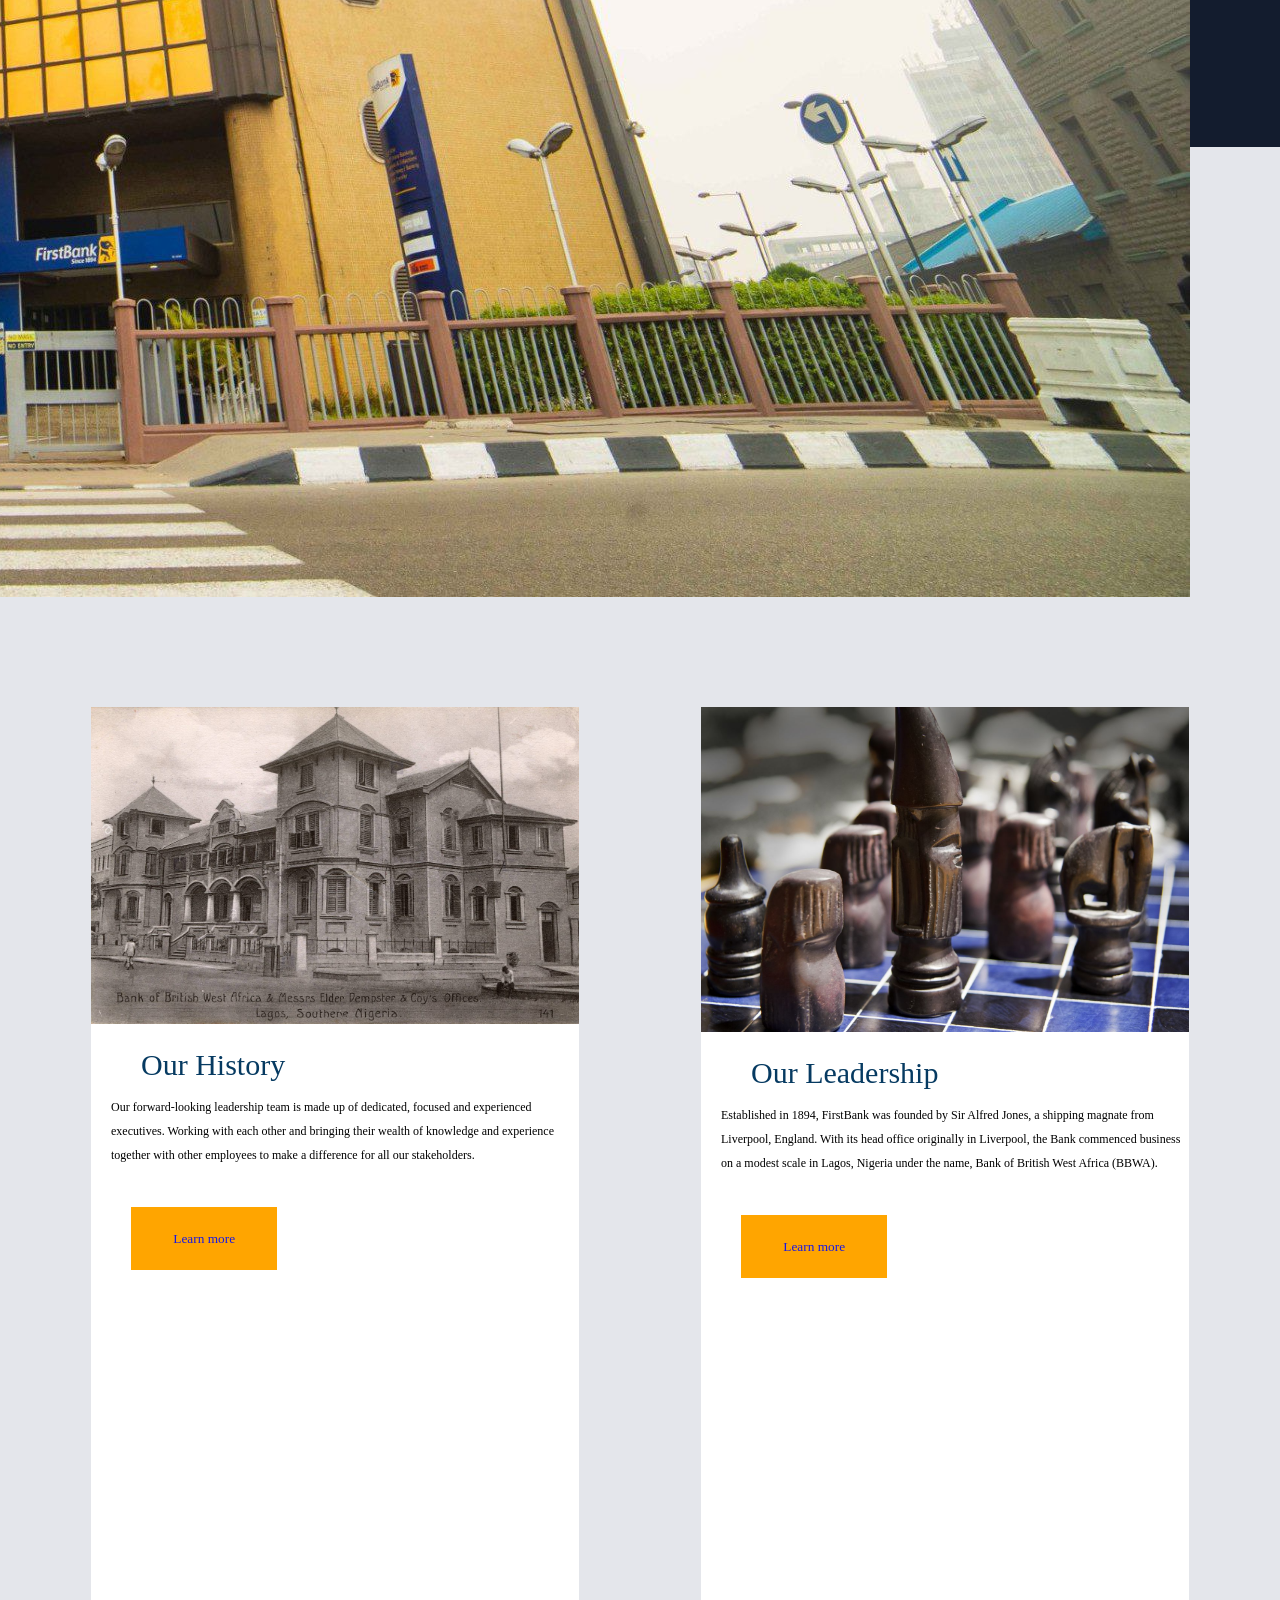
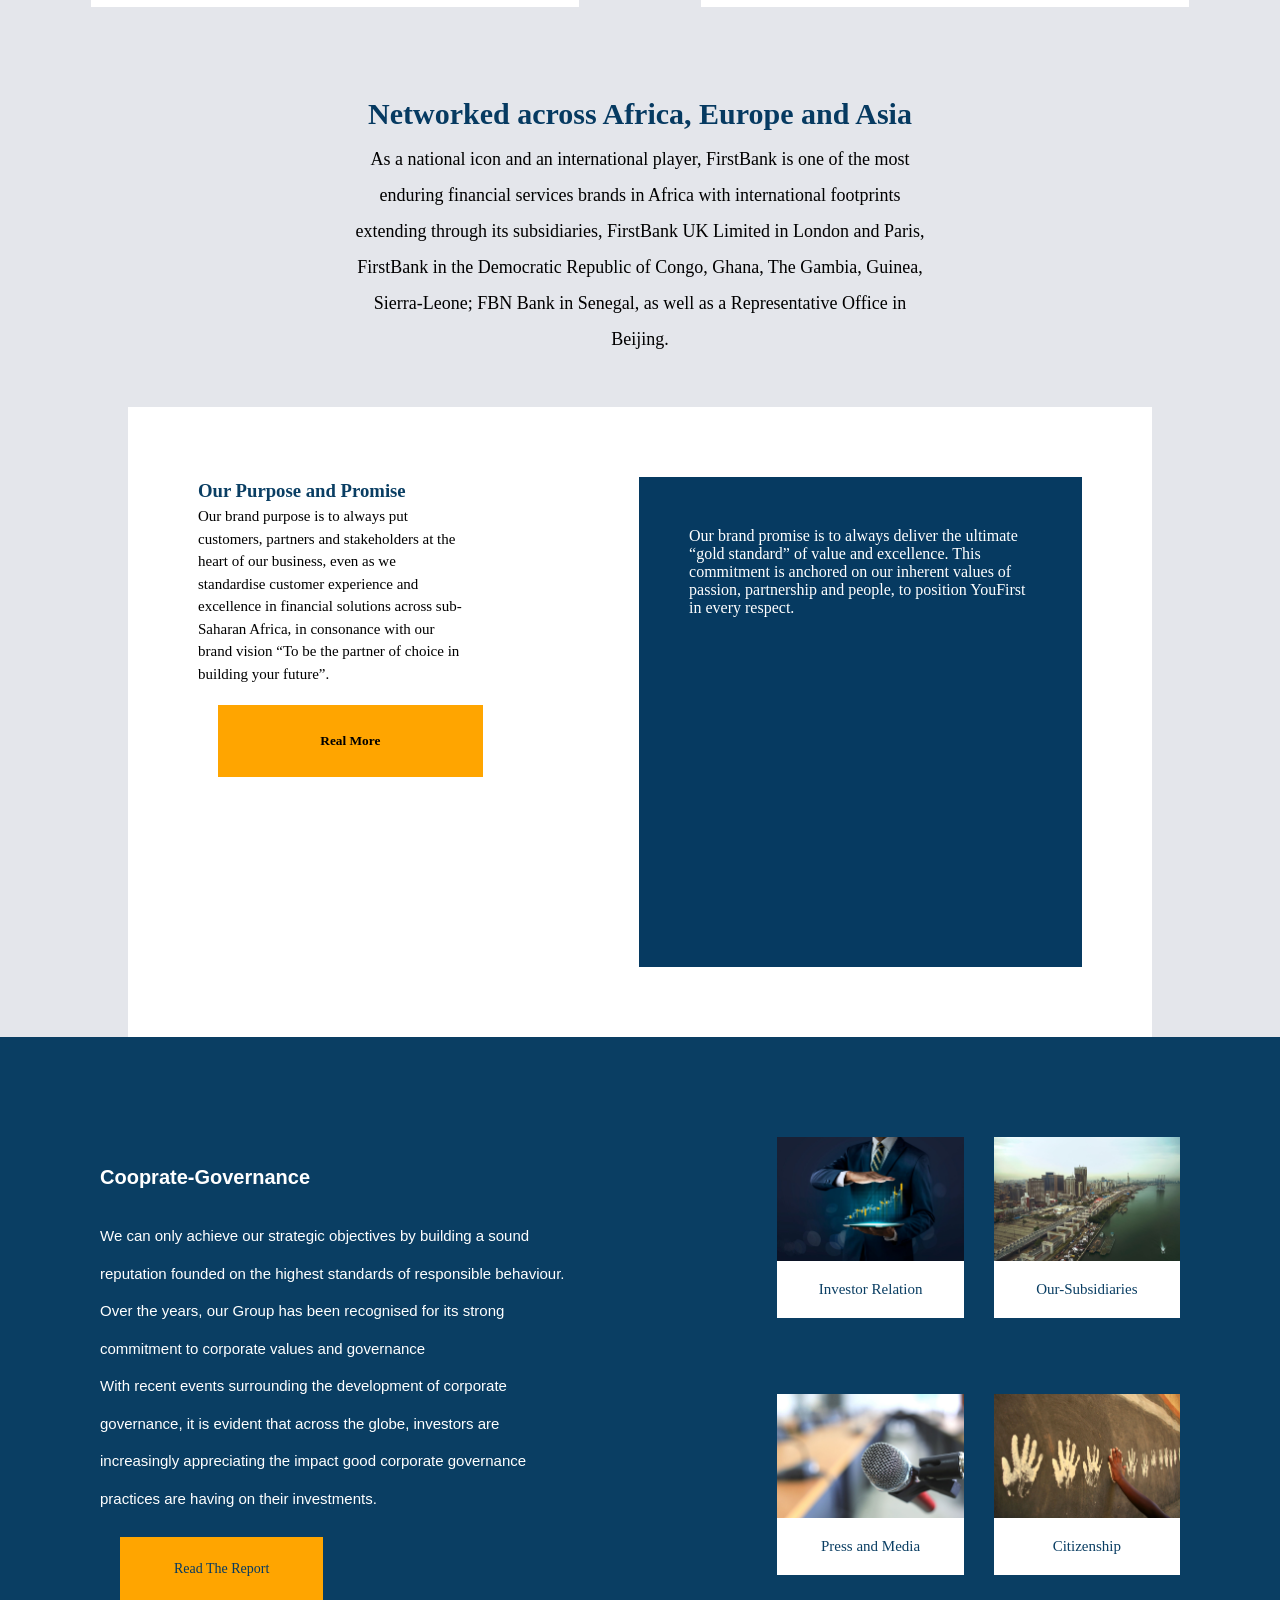
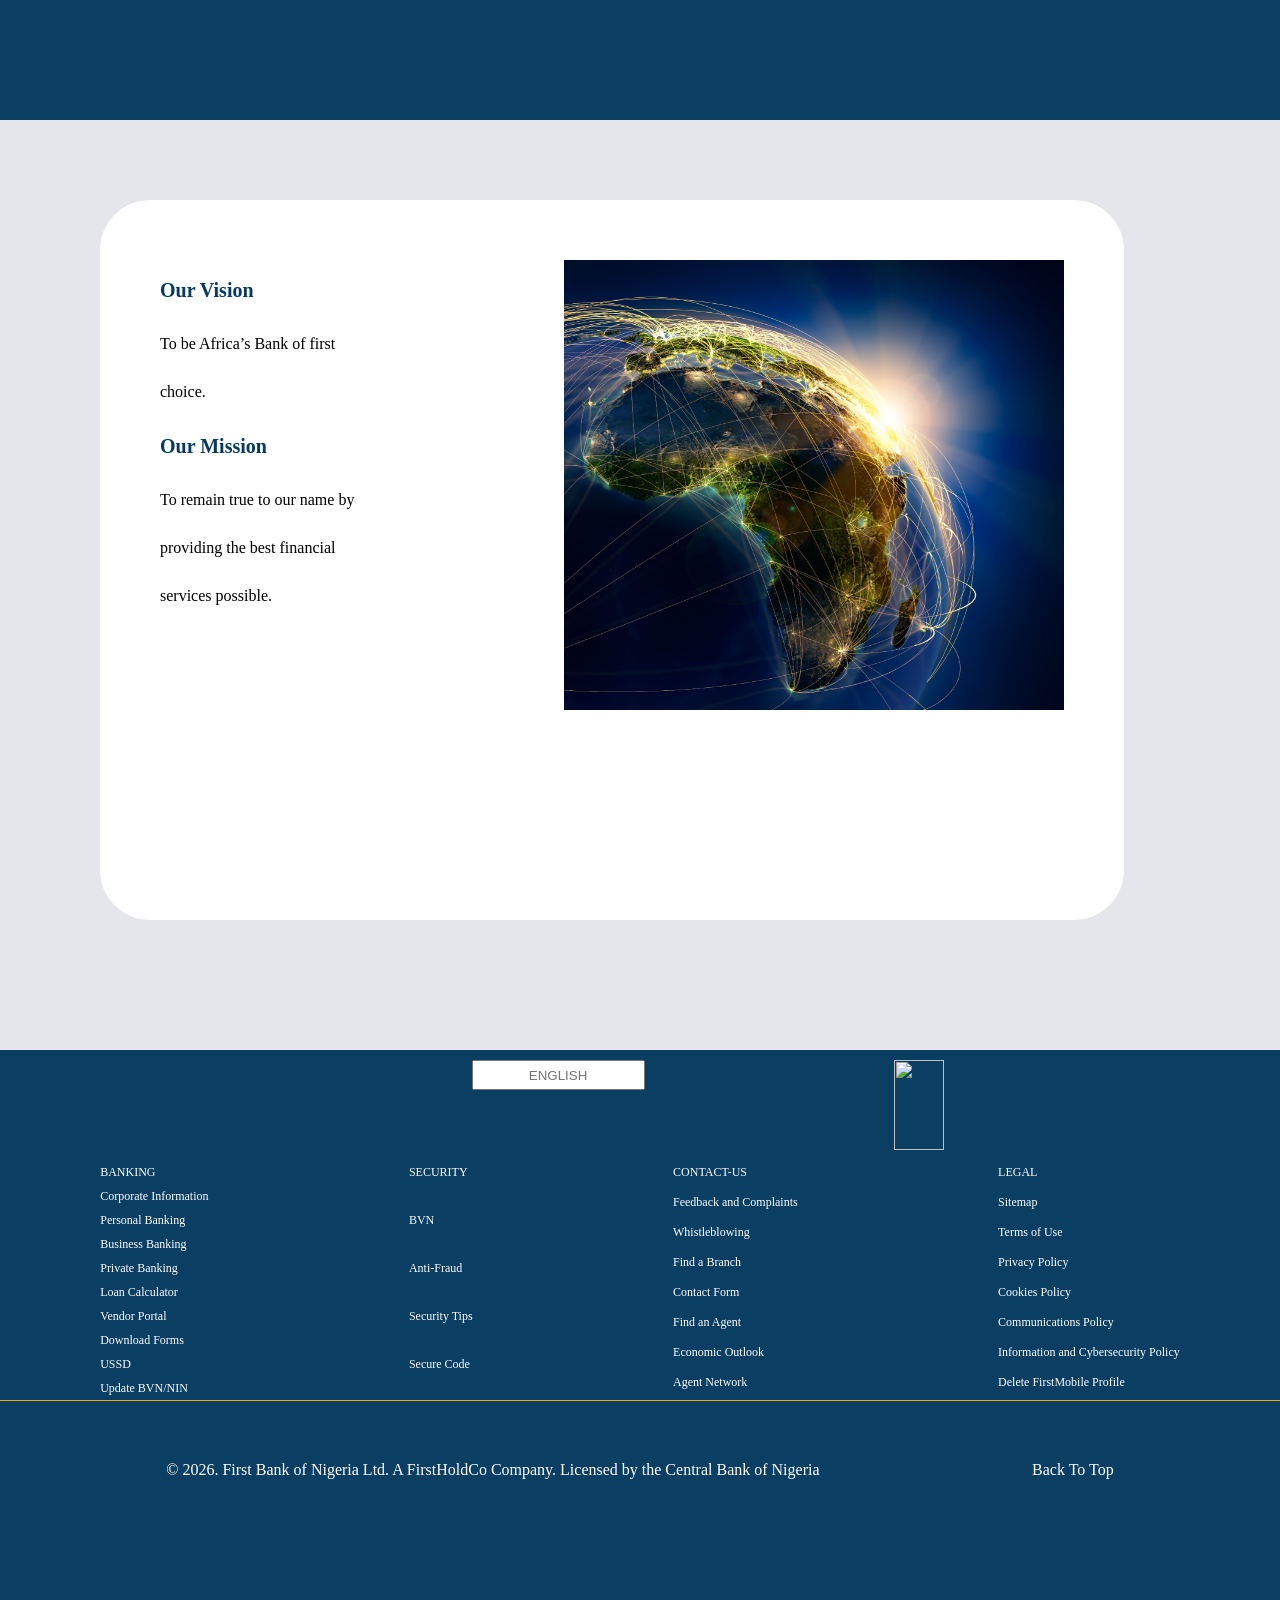
==== commit cd943690: "fixed" ====
--- a/index.html
+++ b/index.html
@@ -136,7 +136,7 @@
              <button type="button" class="head-lm">Learn more</button>
         </div>
         <div class="head-office-image">
-            <img src="FIRST-BANK-1/imgi_23_head-office.png" alt="" class="head-office">
+            <img src="FIRST-BANK-1/imgi_23_head-office.png" alt="">
         </div>
     </div>
 </div>
